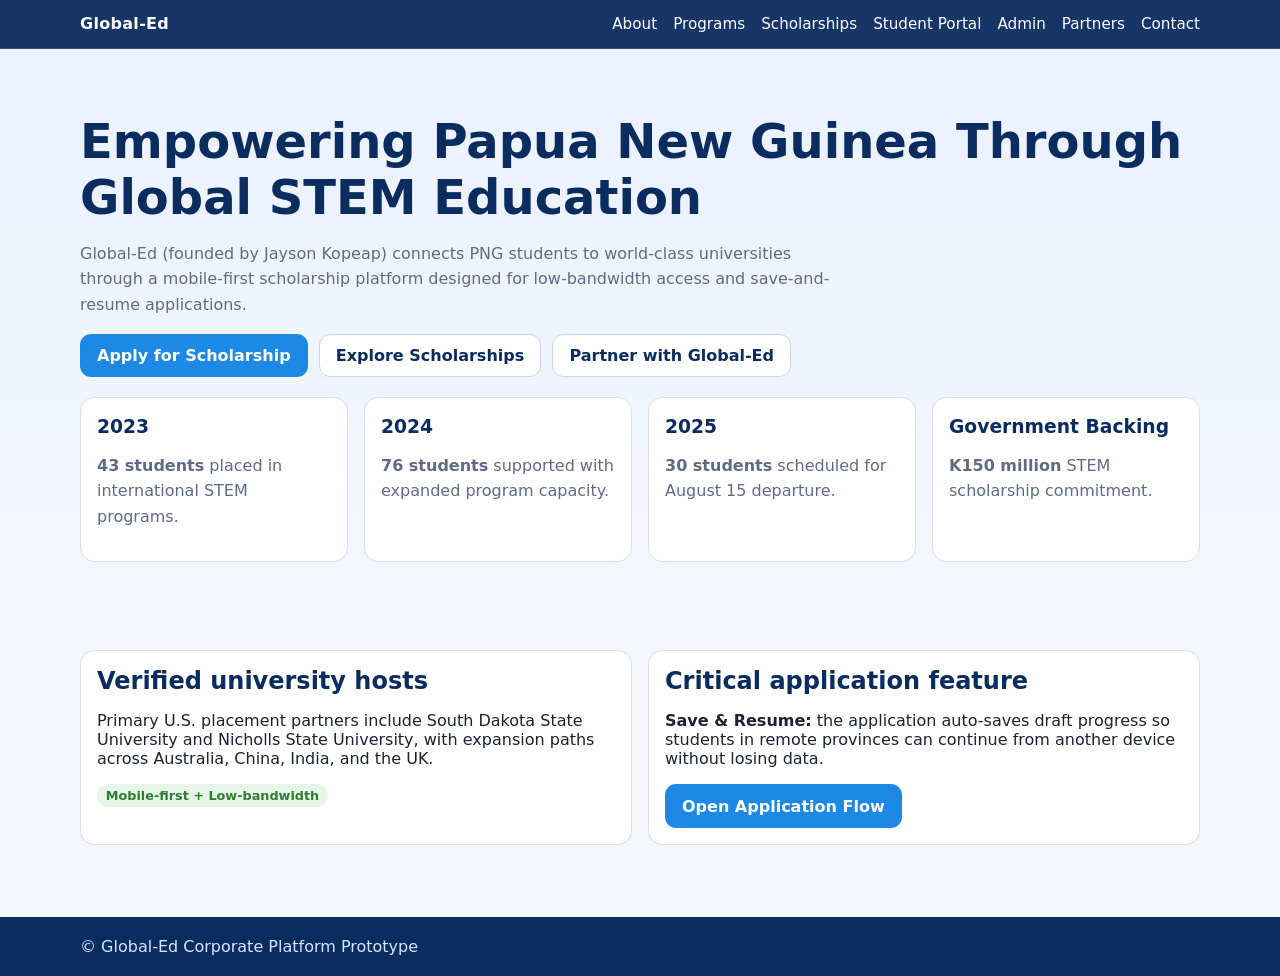
==== index.html @ b5262ad3 "Build multi-page Global-Ed corporate website prototype" ====
<!doctype html>
<html lang="en">
<head>
  <meta charset="UTF-8" />
  <meta name="viewport" content="width=device-width, initial-scale=1.0" />
  <title>Global-Ed | Corporate Website</title>
  <link rel="stylesheet" href="styles.css" />
</head>
<body>
<header class="topbar">
  <div class="container nav">
    <a class="brand" href="index.html">Global-Ed</a>
    <nav class="menu">
      <a href="about.html">About</a><a href="programs.html">Programs</a><a href="scholarships.html">Scholarships</a><a href="dashboard.html">Student Portal</a><a href="admin.html">Admin</a><a href="partners.html">Partners</a><a href="contact.html">Contact</a>
    </nav>
  </div>
</header>
<section class="hero">
  <div class="container">
    <h1>Empowering Papua New Guinea Through Global STEM Education</h1>
    <p>Global-Ed (founded by Jayson Kopeap) connects PNG students to world-class universities through a mobile-first scholarship platform designed for low-bandwidth access and save-and-resume applications.</p>
    <div class="actions" style="display:flex;gap:.7rem;flex-wrap:wrap;margin-top:1rem;">
      <a class="btn btn-primary" href="apply.html">Apply for Scholarship</a>
      <a class="btn btn-ghost" href="scholarships.html">Explore Scholarships</a>
      <a class="btn btn-ghost" href="partners.html">Partner with Global-Ed</a>
    </div>
    <div class="grid stats">
      <div class="card"><h3>2023</h3><p><strong>43 students</strong> placed in international STEM programs.</p></div>
      <div class="card"><h3>2024</h3><p><strong>76 students</strong> supported with expanded program capacity.</p></div>
      <div class="card"><h3>2025</h3><p><strong>30 students</strong> scheduled for August 15 departure.</p></div>
      <div class="card"><h3>Government Backing</h3><p><strong>K150 million</strong> STEM scholarship commitment.</p></div>
    </div>
  </div>
</section>
<section class="section">
  <div class="container grid columns-2">
    <div class="card">
      <h2>Verified university hosts</h2>
      <p>Primary U.S. placement partners include South Dakota State University and Nicholls State University, with expansion paths across Australia, China, India, and the UK.</p>
      <span class="badge">Mobile-first + Low-bandwidth</span>
    </div>
    <div class="card">
      <h2>Critical application feature</h2>
      <p><strong>Save & Resume:</strong> the application auto-saves draft progress so students in remote provinces can continue from another device without losing data.</p>
      <a href="apply.html" class="btn btn-primary">Open Application Flow</a>
    </div>
  </div>
</section>
<footer class="footer"><div class="container">© Global-Ed Corporate Platform Prototype</div></footer>
</body>
</html>
---- styles.css ----
:root {
  --navy: #0b2c5f;
  --blue: #1e88e5;
  --green: #2e7d32;
  --bg: #f4f6fb;
  --text: #1a2233;
  --muted: #5f6b85;
  --card: #ffffff;
  --border: #d8deea;
}
* { box-sizing: border-box; }
body {
  margin: 0;
  font-family: Inter, system-ui, -apple-system, Segoe UI, Roboto, Arial, sans-serif;
  color: var(--text);
  background: var(--bg);
}
a { color: inherit; text-decoration: none; }
.container { width: min(1120px, 92%); margin: 0 auto; }
.topbar {
  position: sticky; top: 0; z-index: 20;
  background: rgba(11,44,95,.95); color: #fff; backdrop-filter: blur(4px);
  border-bottom: 1px solid rgba(255,255,255,.12);
}
.nav { display: flex; gap: 1rem; align-items: center; justify-content: space-between; padding: .9rem 0; }
.brand { font-weight: 700; letter-spacing: .3px; }
.menu { display: flex; gap: 1rem; flex-wrap: wrap; font-size: .95rem; }
.btn {
  display:inline-block; padding: .7rem 1rem; border-radius: .7rem; font-weight: 600;
  border: 1px solid transparent;
}
.btn-primary { background: var(--blue); color: white; }
.btn-ghost { border-color: #c4d5f5; color: var(--navy); background: #fff; }
.hero { background: linear-gradient(180deg, #eaf2ff 0%, #f4f6fb 100%); padding: 4rem 0 3rem; }
.hero h1 { font-size: clamp(1.8rem, 4vw, 3rem); margin: 0 0 .75rem; color: var(--navy); }
.hero p { color: var(--muted); max-width: 760px; line-height: 1.6; }
.grid { display: grid; gap: 1rem; }
.stats { grid-template-columns: repeat(auto-fit,minmax(170px,1fr)); margin-top: 1.25rem; }
.card {
  background: var(--card); border: 1px solid var(--border);
  border-radius: .9rem; padding: 1rem;
}
.card h3 { margin: .1rem 0 .3rem; color: var(--navy); }
.section { padding: 2.5rem 0; }
.section h2 { margin: 0 0 .75rem; color: var(--navy); }
.kpis { grid-template-columns: repeat(auto-fit,minmax(240px,1fr)); }
.footer { background: var(--navy); color: #d7e6ff; padding: 1.25rem 0; margin-top: 2rem; }
.table { width: 100%; border-collapse: collapse; background: #fff; border-radius: .6rem; overflow: hidden; }
.table th, .table td { border: 1px solid var(--border); padding: .65rem .75rem; text-align: left; }
.table th { background: #eef3ff; color: var(--navy); }
label { display: block; font-size: .9rem; margin: .6rem 0 .3rem; color: var(--navy); }
input, select, textarea {
  width: 100%; padding: .65rem .7rem; border: 1px solid #bfc7da; border-radius: .55rem; background: #fff;
}
small { color: var(--muted); }
.badge { display: inline-block; padding: .25rem .55rem; border-radius: 999px; background: #e8f5e9; color: var(--green); font-size: .8rem; font-weight: 700; }
.columns-2 { grid-template-columns: repeat(auto-fit,minmax(280px,1fr)); }
.notice { padding: .85rem; background: #fff9e8; border: 1px solid #f6d88b; border-radius: .65rem; color: #785100; }
@media (max-width: 720px) {
  .menu { font-size: .85rem; gap: .6rem; }
  .btn { width: 100%; text-align: center; }
  .actions { display: grid; gap: .55rem; }
}
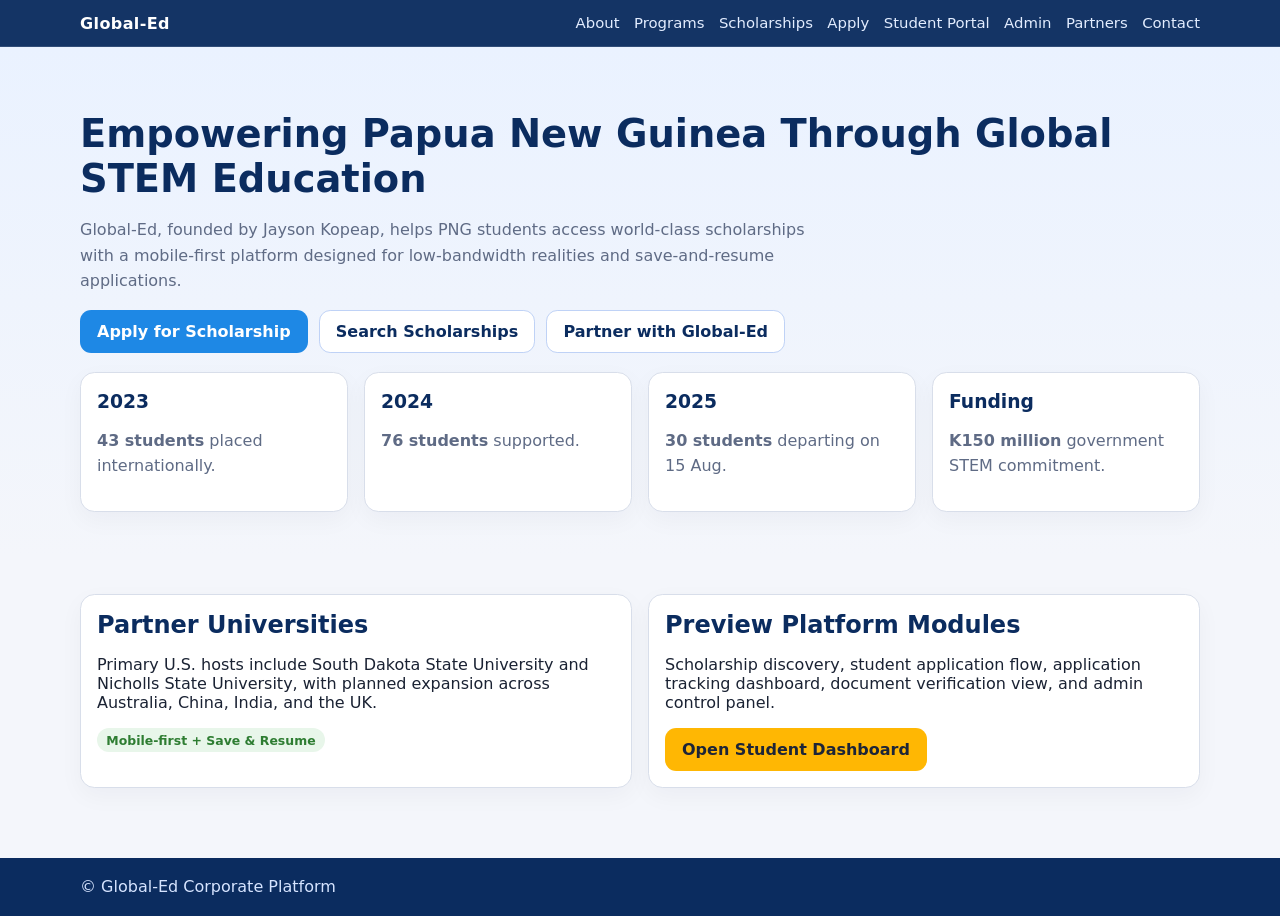
==== commit 4baa7e95: "Finalize Global-Ed prototype with interactive Save/Resume and filters" ====
--- a/index.html
+++ b/index.html
@@ -3,49 +3,53 @@
 <head>
   <meta charset="UTF-8" />
   <meta name="viewport" content="width=device-width, initial-scale=1.0" />
-  <title>Global-Ed | Corporate Website</title>
+  <title>Global-Ed | Corporate Platform</title>
   <link rel="stylesheet" href="styles.css" />
 </head>
 <body>
-<header class="topbar">
-  <div class="container nav">
-    <a class="brand" href="index.html">Global-Ed</a>
-    <nav class="menu">
-      <a href="about.html">About</a><a href="programs.html">Programs</a><a href="scholarships.html">Scholarships</a><a href="dashboard.html">Student Portal</a><a href="admin.html">Admin</a><a href="partners.html">Partners</a><a href="contact.html">Contact</a>
-    </nav>
-  </div>
-</header>
-<section class="hero">
-  <div class="container">
-    <h1>Empowering Papua New Guinea Through Global STEM Education</h1>
-    <p>Global-Ed (founded by Jayson Kopeap) connects PNG students to world-class universities through a mobile-first scholarship platform designed for low-bandwidth access and save-and-resume applications.</p>
-    <div class="actions" style="display:flex;gap:.7rem;flex-wrap:wrap;margin-top:1rem;">
-      <a class="btn btn-primary" href="apply.html">Apply for Scholarship</a>
-      <a class="btn btn-ghost" href="scholarships.html">Explore Scholarships</a>
-      <a class="btn btn-ghost" href="partners.html">Partner with Global-Ed</a>
+  <header class="topbar">
+    <div class="container nav">
+      <a class="brand" href="index.html">Global-Ed</a>
+      <nav class="menu">
+        <a href="about.html">About</a><a href="programs.html">Programs</a><a href="scholarships.html">Scholarships</a><a href="apply.html">Apply</a><a href="dashboard.html">Student Portal</a><a href="admin.html">Admin</a><a href="partners.html">Partners</a><a href="contact.html">Contact</a>
+      </nav>
     </div>
-    <div class="grid stats">
-      <div class="card"><h3>2023</h3><p><strong>43 students</strong> placed in international STEM programs.</p></div>
-      <div class="card"><h3>2024</h3><p><strong>76 students</strong> supported with expanded program capacity.</p></div>
-      <div class="card"><h3>2025</h3><p><strong>30 students</strong> scheduled for August 15 departure.</p></div>
-      <div class="card"><h3>Government Backing</h3><p><strong>K150 million</strong> STEM scholarship commitment.</p></div>
+  </header>
+
+  <section class="hero">
+    <div class="container">
+      <h1>Empowering Papua New Guinea Through Global STEM Education</h1>
+      <p>Global-Ed, founded by Jayson Kopeap, helps PNG students access world-class scholarships with a mobile-first platform designed for low-bandwidth realities and save-and-resume applications.</p>
+      <div class="actions">
+        <a class="btn btn-primary" href="apply.html">Apply for Scholarship</a>
+        <a class="btn btn-ghost" href="scholarships.html">Search Scholarships</a>
+        <a class="btn btn-ghost" href="partners.html">Partner with Global-Ed</a>
+      </div>
+
+      <div class="grid stats">
+        <article class="card"><h3>2023</h3><p><strong>43 students</strong> placed internationally.</p></article>
+        <article class="card"><h3>2024</h3><p><strong>76 students</strong> supported.</p></article>
+        <article class="card"><h3>2025</h3><p><strong>30 students</strong> departing on 15 Aug.</p></article>
+        <article class="card"><h3>Funding</h3><p><strong>K150 million</strong> government STEM commitment.</p></article>
+      </div>
     </div>
-  </div>
-</section>
-<section class="section">
-  <div class="container grid columns-2">
-    <div class="card">
-      <h2>Verified university hosts</h2>
-      <p>Primary U.S. placement partners include South Dakota State University and Nicholls State University, with expansion paths across Australia, China, India, and the UK.</p>
-      <span class="badge">Mobile-first + Low-bandwidth</span>
+  </section>
+
+  <section class="section">
+    <div class="container grid columns-2">
+      <article class="card">
+        <h2>Partner Universities</h2>
+        <p>Primary U.S. hosts include South Dakota State University and Nicholls State University, with planned expansion across Australia, China, India, and the UK.</p>
+        <span class="badge badge-success">Mobile-first + Save & Resume</span>
+      </article>
+      <article class="card">
+        <h2>Preview Platform Modules</h2>
+        <p>Scholarship discovery, student application flow, application tracking dashboard, document verification view, and admin control panel.</p>
+        <a class="btn btn-warning" href="dashboard.html">Open Student Dashboard</a>
+      </article>
     </div>
-    <div class="card">
-      <h2>Critical application feature</h2>
-      <p><strong>Save & Resume:</strong> the application auto-saves draft progress so students in remote provinces can continue from another device without losing data.</p>
-      <a href="apply.html" class="btn btn-primary">Open Application Flow</a>
-    </div>
-  </div>
-</section>
-<footer class="footer"><div class="container">© Global-Ed Corporate Platform Prototype</div></footer>
+  </section>
+
+  <footer class="footer"><div class="container">© Global-Ed Corporate Platform</div></footer>
 </body>
 </html>
--- a/styles.css
+++ b/styles.css
@@ -7,57 +7,47 @@
   --muted: #5f6b85;
   --card: #ffffff;
   --border: #d8deea;
+  --accent: #ffb703;
 }
 * { box-sizing: border-box; }
-body {
-  margin: 0;
-  font-family: Inter, system-ui, -apple-system, Segoe UI, Roboto, Arial, sans-serif;
-  color: var(--text);
-  background: var(--bg);
-}
+body { margin: 0; font-family: Inter, system-ui, sans-serif; color: var(--text); background: var(--bg); }
 a { color: inherit; text-decoration: none; }
 .container { width: min(1120px, 92%); margin: 0 auto; }
-.topbar {
-  position: sticky; top: 0; z-index: 20;
-  background: rgba(11,44,95,.95); color: #fff; backdrop-filter: blur(4px);
-  border-bottom: 1px solid rgba(255,255,255,.12);
+.topbar { position: sticky; top: 0; z-index: 30; background: rgba(11,44,95,.96); border-bottom: 1px solid rgba(255,255,255,.12); }
+.nav { display: flex; align-items: center; justify-content: space-between; padding: .85rem 0; gap: 1rem; }
+.brand { color: #fff; font-weight: 800; letter-spacing: .4px; }
+.menu { display: flex; gap: .9rem; flex-wrap: wrap; }
+.menu a { color: #e3edff; font-size: .93rem; }
+.menu a:hover { color: #fff; }
+.hero { background: linear-gradient(180deg, #eaf2ff 0%, #f4f6fb 100%); padding: 4rem 0 2.75rem; }
+.hero h1 { font-size: clamp(1.8rem, 3vw, 3rem); margin: 0; color: var(--navy); }
+.hero p { color: var(--muted); line-height: 1.6; max-width: 760px; }
+.actions { display: flex; gap: .7rem; flex-wrap: wrap; margin-top: 1rem; }
+.btn { border: 1px solid transparent; border-radius: .7rem; padding: .68rem 1rem; font-weight: 700; display: inline-block; cursor: pointer; }
+.btn-primary { background: var(--blue); color: white; }
+.btn-ghost { background: white; color: var(--navy); border-color: #bfd2f6; }
+.btn-warning { background: var(--accent); color: #1d2538; }
+.section { padding: 2.4rem 0; }
+.section h2 { color: var(--navy); margin: 0 0 .7rem; }
+.grid { display: grid; gap: 1rem; }
+.stats { grid-template-columns: repeat(auto-fit, minmax(180px, 1fr)); margin-top: 1.2rem; }
+.columns-2 { grid-template-columns: repeat(auto-fit, minmax(290px, 1fr)); }
+.kpis { grid-template-columns: repeat(auto-fit, minmax(220px, 1fr)); }
+.card { background: var(--card); border: 1px solid var(--border); border-radius: .9rem; padding: 1rem; box-shadow: 0 8px 24px rgba(20, 33, 61, .04); }
+.card h3 { margin: .1rem 0 .4rem; color: var(--navy); }
+.badge { display: inline-block; border-radius: 999px; padding: .28rem .58rem; font-size: .78rem; font-weight: 700; }
+.badge-success { background: #e8f6ea; color: var(--green); }
+.badge-pending { background: #fff3d8; color: #915a00; }
+.notice { padding: .85rem; background: #fff9e8; border: 1px solid #f4d18f; border-radius: .6rem; }
+.table { width: 100%; border-collapse: collapse; background: #fff; border-radius: .6rem; overflow: hidden; }
+.table th, .table td { border: 1px solid var(--border); padding: .68rem .75rem; text-align: left; }
+.table th { background: #ecf3ff; color: var(--navy); }
+label { display: block; color: var(--navy); font-size: .9rem; margin: .55rem 0 .28rem; font-weight: 600; }
+input, select, textarea { width: 100%; border: 1px solid #c2cde0; border-radius: .55rem; padding: .65rem .7rem; }
+small, .muted { color: var(--muted); }
+.footer { background: var(--navy); color: #d6e4ff; padding: 1.2rem 0; margin-top: 2rem; }
+@media (max-width: 720px) {
+  .menu { gap: .6rem; }
+  .menu a { font-size: .85rem; }
+  .actions .btn { width: 100%; text-align: center; }
 }
-.nav { display: flex; gap: 1rem; align-items: center; justify-content: space-between; padding: .9rem 0; }
-.brand { font-weight: 700; letter-spacing: .3px; }
-.menu { display: flex; gap: 1rem; flex-wrap: wrap; font-size: .95rem; }
-.btn {
-  display:inline-block; padding: .7rem 1rem; border-radius: .7rem; font-weight: 600;
-  border: 1px solid transparent;
-}
-.btn-primary { background: var(--blue); color: white; }
-.btn-ghost { border-color: #c4d5f5; color: var(--navy); background: #fff; }
-.hero { background: linear-gradient(180deg, #eaf2ff 0%, #f4f6fb 100%); padding: 4rem 0 3rem; }
-.hero h1 { font-size: clamp(1.8rem, 4vw, 3rem); margin: 0 0 .75rem; color: var(--navy); }
-.hero p { color: var(--muted); max-width: 760px; line-height: 1.6; }
-.grid { display: grid; gap: 1rem; }
-.stats { grid-template-columns: repeat(auto-fit,minmax(170px,1fr)); margin-top: 1.25rem; }
-.card {
-  background: var(--card); border: 1px solid var(--border);
-  border-radius: .9rem; padding: 1rem;
-}
-.card h3 { margin: .1rem 0 .3rem; color: var(--navy); }
-.section { padding: 2.5rem 0; }
-.section h2 { margin: 0 0 .75rem; color: var(--navy); }
-.kpis { grid-template-columns: repeat(auto-fit,minmax(240px,1fr)); }
-.footer { background: var(--navy); color: #d7e6ff; padding: 1.25rem 0; margin-top: 2rem; }
-.table { width: 100%; border-collapse: collapse; background: #fff; border-radius: .6rem; overflow: hidden; }
-.table th, .table td { border: 1px solid var(--border); padding: .65rem .75rem; text-align: left; }
-.table th { background: #eef3ff; color: var(--navy); }
-label { display: block; font-size: .9rem; margin: .6rem 0 .3rem; color: var(--navy); }
-input, select, textarea {
-  width: 100%; padding: .65rem .7rem; border: 1px solid #bfc7da; border-radius: .55rem; background: #fff;
-}
-small { color: var(--muted); }
-.badge { display: inline-block; padding: .25rem .55rem; border-radius: 999px; background: #e8f5e9; color: var(--green); font-size: .8rem; font-weight: 700; }
-.columns-2 { grid-template-columns: repeat(auto-fit,minmax(280px,1fr)); }
-.notice { padding: .85rem; background: #fff9e8; border: 1px solid #f6d88b; border-radius: .65rem; color: #785100; }
-@media (max-width: 720px) {
-  .menu { font-size: .85rem; gap: .6rem; }
-  .btn { width: 100%; text-align: center; }
-  .actions { display: grid; gap: .55rem; }
-}
